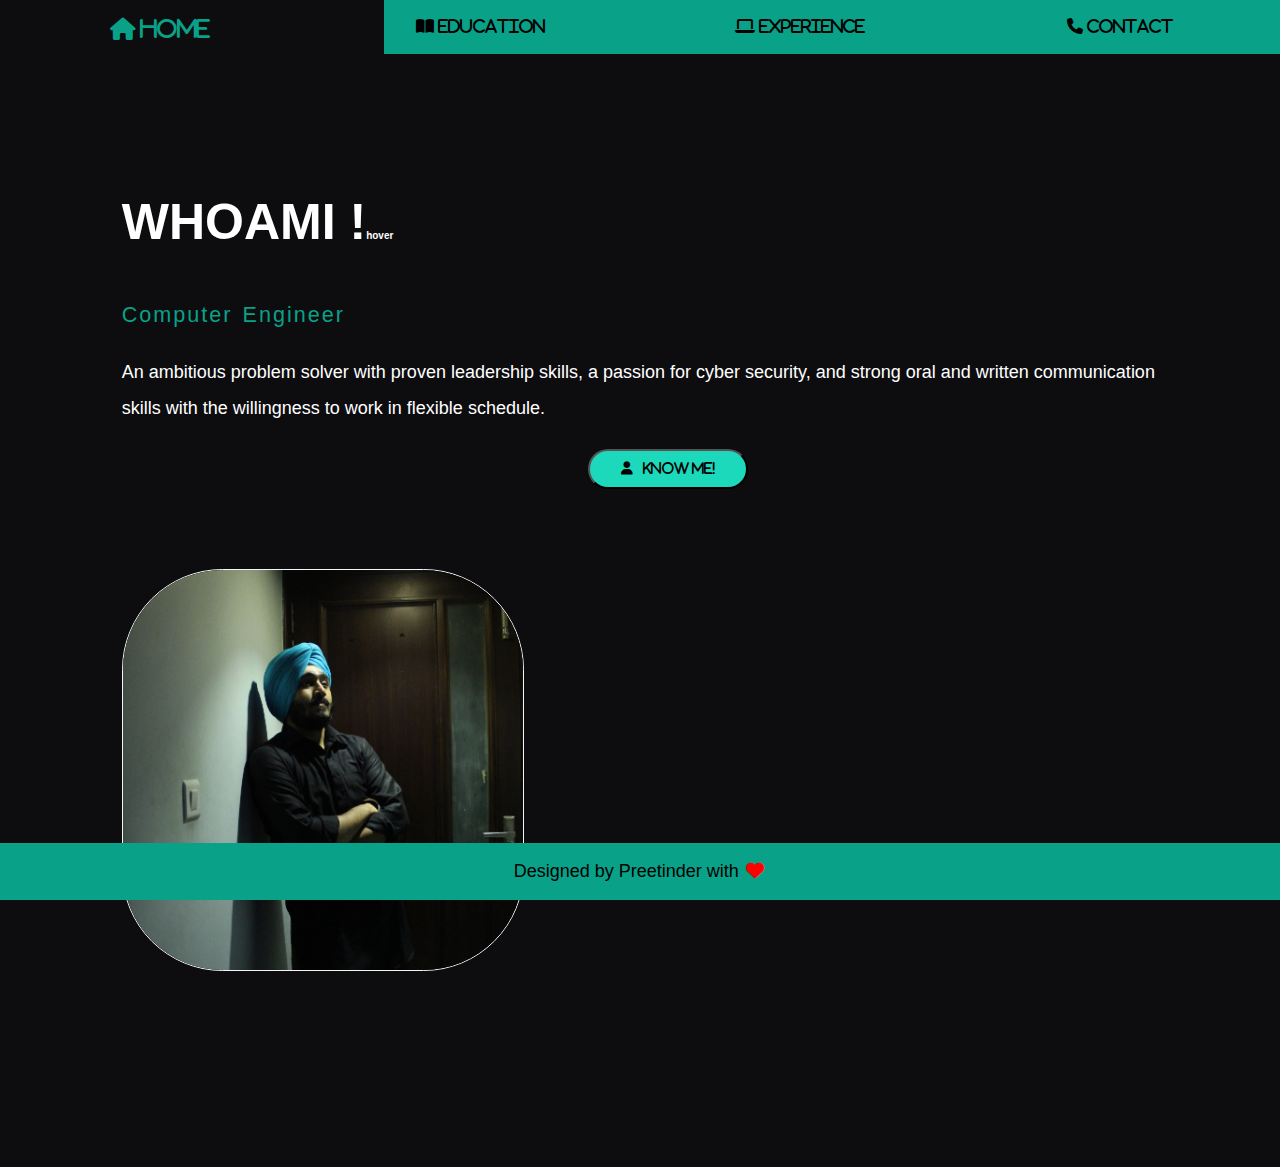
==== index.html @ 138b1d81 "first commit" ====
<!DOCTYPE html>
<html lang="en">
<head>
    <meta charset="UTF-8">
    <meta http-equiv="X-UA-Compatible" content="IE=edge">
    <meta name="viewport" content="width=device-width, initial-scale=1.0">
    <link rel="stylesheet" href="style/style.css">
    <link rel="stylesheet" href="https://cdnjs.cloudflare.com/ajax/libs/font-awesome/6.1.1/css/all.min.css">
    <!-- <script src="main.js" ></script> -->
    <title>Preetinder Singh</title>
</head>
<body>
    <nav class="navbar">
        
            <!-- <li><a href="#"><i class="fa-duotone fa-house-heart">Home</i></a></li> -->
            <a href="index.html"><i class="fa-solid fa-house"><span> Home</span></i></a>
            <a href="edu.html"><i class="fa-solid fa-book-open"><span> Education</span></i></a>
            <a href="exp.html"><i class="fa-solid fa-laptop"> Experience</i></a>
            <a href="contact.html"><i class="fa-solid fa-phone"> Contact</i></a>
        
        
    </nav>

    <section class="img-text">

        <div class="txt">
            <h2 onmouseover="changetext(this)" >WHOAMI !<small class="hvr">hover</small></h2>
            
            <span >Computer Engineer</span>
            <p>An ambitious problem solver with proven leadership skills, a passion for cyber
                security, and strong oral and written communication skills with the willingness to
                work in flexible schedule.</p>
            <button class="about" ><a href="edu.html"> <i class="fas fa-user" style="color: black;" >&nbsp;&nbsp;  Know Me!</i></a>  </button>

        </div>

        <div class="profile-img">
            <img src="images/mine.JPG" alt="Error! image not found." class="profile-img">
        </div>

    </section>

    <footer class="footer">
        <p>Designed by Preetinder with <i class="fas fa-heart fa-fw  fa-beat-fade" style="color: rgb(255, 0, 0); --fa-animation-duration:2s; size: 5px;"></i></p>
    </footer>
    
</body>
</html>

<script>
document.getElementsByClassName("")
function changetext(x){
    x.innerHTML="Preetinder Singh Bajaj";
}
</script>
---- style/style.css ----
html
{
    font-family: sans-serif;
}
html::-webkit-scrollbar{
    width: 10px;
}
html::-webkit-scrollbar-track
{
    background: #0d0d0f;
}
html::-webkit-scrollbar-thumb
{
    background: #09a188;
    border-radius: 4px;
    width: 2px;
}
h1{
    font-family: garamond;
    font-size: 2.5rem;
}

html{
    overflow-x: hidden;
    
}
body{
    background-color: #0d0d0f;
    padding-bottom: 6.5rem;
}
section{
    padding: 5rem 9%;
    margin-top: 5%;
}

.navbar
{
    position: fixed;
    display: -webkit-box;
    display: -ms-flexbox;
    display: flex;

    -webkit-box-align: end;
    -ms-flex-align: end;
    align-items: center;
    
    top: 0; /* position*/
    left: 0;
    right: 0;
    background-color: #09a188;

}
.navbar a{
    -webkit-box-flex: 1;
    -ms-flex: 1;
    flex: 1;
    text-align: center;
    padding: 1rem;
    display: inline-block;
    background-color: #09a188;
    -webkit-box-flex: 1;
      -ms-flex: 1;
          flex: 1;
          color: black;
    
}

.navbar  a:hover {
transform: scale(1.4);
transition-duration: 1s;
padding-top: 20px;
background-color: #0d0d0f;
color: #09a188;
}


.img-text
{
    padding-top: 7%;
    display: -webkit-box;
    display: -ms-flexbox;
    display: flex;
    -webkit-box-align: center;
        -ms-flex-align: center;
            align-items: center;
    -ms-flex-wrap: wrap;
        flex-wrap: wrap;
        
    gap: 5rem;
    min-height: calc(100vh-2.5rem);
    align-items: center;
        
}

.img-text .txt{
    color: white;
    font-size: large;
    -webkit-box-flex: 1;
      -ms-flex: 1 1 42rem;
          flex: 1 1 42rem;
  
}
.img-text  h2{
    font-size: 50px;
    /* display: inline; */
}
.img-text  h2 .hvr{
    font-size: 10px;
    /* display: inline; */
}



.img-text .txt span{
    font-size: larger;
    color: #09a188;
    letter-spacing: 2px;
    line-height: 2;
    display: block;
    word-spacing: 2px;
}
.img-text .txt p{
    line-height: 2;
}
button{
    display: inline-block;
    
}
.about {
    background-color: #1bd9ba;
    color: #0d0d0f;
    text-align: center;
    border-radius: 20px;
    align-items: center;
    margin-left: 45%;
    margin-top: 5px;
    height: 2.5rem;
    width: 10rem;
}


button:hover{
    transform: scale(1.2);
    transition-duration: 1s;
    transition-delay: 100ms;
}

.img-text .profile-img
{
    -webkit-box-flex: 1;
      -ms-flex: 1 1 42rem;
          flex: 1 1 15rem;
    
          
}
.img-text .profile-img img {
    
    height: 25rem;
    width: 25rem;
    border-radius: 25%;
    object-fit: cover;border: 1px solid whitesmoke;
}
.footer
{
    background-color: #09a188;
    position: fixed;
    bottom: 0;
    left: 0;
    right: 0;
    text-align: center;
    font-size: large;
}

.fa-regular 
{
    
    color: red;
    fill-opacity: 100;
}
.education{
    margin-top: 7.5rem;
    margin-bottom: 1.8rem;
    
}

.head
{
    margin: 0;
    font-size: 4.5em;
    padding-top: 10px;
    text-align: center;
    color: whitesmoke;
    
    
}
.head:hover{
    cursor: pointer;
    

}
.head span
{
    color: #09a188;
}


.box
{
    /* flex: initial; */
    /* margin-top: 3rem; */
    display: -webkit-box;
    display: -ms-flexbox;
    display: flex;
    flex-wrap: wrap;
    /* -webkit-box-align: center; */
    /* -ms-flex-align: center; */
    align-items: center;
    padding: 0 5%;
    margin: 15px;
    perspective: 200rem;
}
.box .inner-box
{
    display: flex;
    display: inline-block;
    padding: 0.2rem 1rem ;
    flex: 1 1 40rem;
    box-sizing: border-box;
    -webkit-box-flex: 1;
      -ms-flex: 1 1 42rem;
          flex: 1 1 15rem;
    margin: 2rem;
    text-align: center;
    position: relative;
    transition: 1s ease-in-out;
    transform-style: preserve-3d;
    
}

.inner-box{
    background-color: #09a188;
    gap 2rem
} 
.inner-box:hover
{
    transform: rotateY(0.5turn);
}
.box .inner-box .box-inner
{
    top: 0;
    left: 0;
    backface-visibility: hidden;
    linear-gradient(transparent, transparent, rgba(0, 0, 0, 0.4));
    
}
.box-inner{
    height: 120px;   
}
.box .inner-box .box-inner--front
{
    /* padding-top: 50px; */
    position: relative;
    text-align: center;
    /* padding-left: 28%; */
    align-items: center;
}
.box .inner-box .box-inner--back
{
        transform: rotateY(0.5turn);
        position: absolute;
        align-items: center;
        margin-left: 26%;
        
}

.cont-box
{
    display: -webkit-box;
    display: -ms-flexbox;
    display: flex;

}
.skill-box
{
    
    display: grid;
    margin: 0 5px;
}
.skill-box img

{
    height: 100px;
    width: 100px;
}

@media (max-width: 1200px)
{
    html{
        font-size: 75%;
    }
    .navbar a{
            padding:1rem 0 ;
    }
    section{
        padding: 3rem 2rem;
    }
    .about{
        height: 4rem ;
        width: 12rem;
        
    }
    .profile-img{
        display: -webkit-flex;
        display: block;
        max-width: 100%;
    }


}
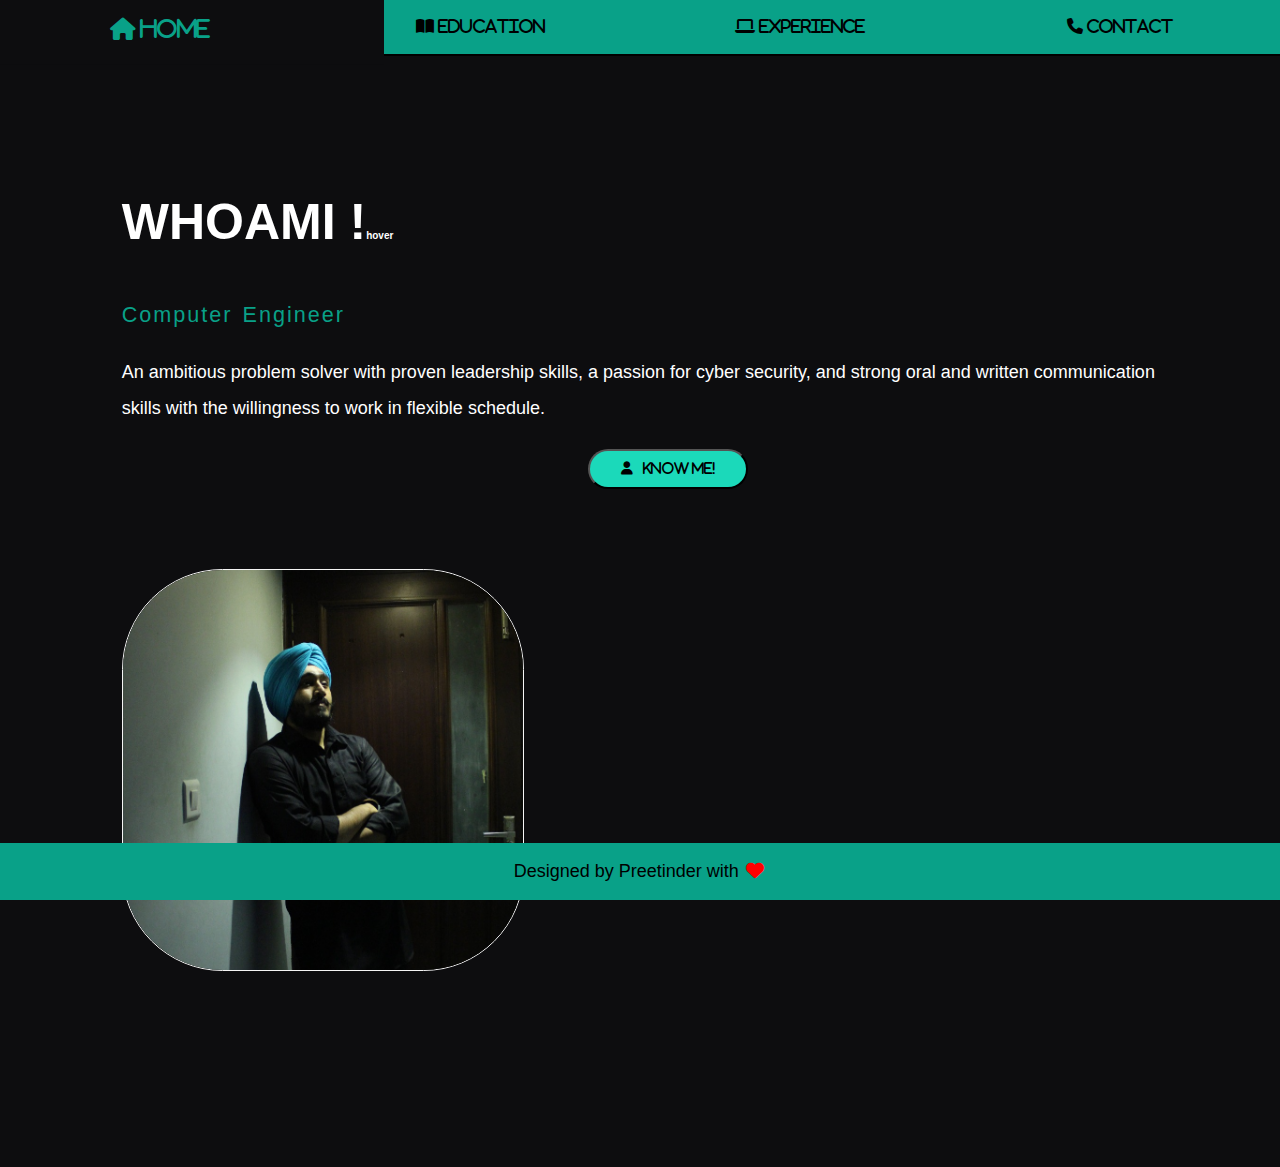
==== commit 04ddf8d1: "updated education page" ====
--- a/index.html
+++ b/index.html
@@ -45,7 +45,7 @@
     </footer>
     
 </body>
-</html>
+</html> 
 
 <script>
 document.getElementsByClassName("")
--- a/style/style.css
+++ b/style/style.css
@@ -8,6 +8,7 @@
 html::-webkit-scrollbar-track
 {
     background: #0d0d0f;
+    
 }
 html::-webkit-scrollbar-thumb
 {
@@ -39,6 +40,8 @@
     display: -webkit-box;
     display: -ms-flexbox;
     display: flex;
+    z-index: 1000;
+    border-bottom: 2px solid black;
 
     -webkit-box-align: end;
     -ms-flex-align: end;
@@ -178,8 +181,9 @@
     fill-opacity: 100;
 }
 .education{
-    margin-top: 7.5rem;
-    margin-bottom: 1.8rem;
+    /* margin-top: 7.5rem; */
+    margin-top: 1rem;
+    margin-bottom: 0;
     
 }
 
@@ -206,17 +210,14 @@
 
 .box
 {
-    /* flex: initial; */
-    /* margin-top: 3rem; */
     display: -webkit-box;
     display: -ms-flexbox;
     display: flex;
     flex-wrap: wrap;
-    /* -webkit-box-align: center; */
-    /* -ms-flex-align: center; */
     align-items: center;
     padding: 0 5%;
     margin: 15px;
+    margin-bottom: 0;
     perspective: 200rem;
 }
 .box .inner-box
@@ -269,29 +270,44 @@
         transform: rotateY(0.5turn);
         position: absolute;
         align-items: center;
-        margin-left: 26%;
+        margin-top: 2.5%;
+        margin-left: 18%;
         
 }
 
-.cont-box
-{
-    display: -webkit-box;
-    display: -ms-flexbox;
-    display: flex;
-
-}
-.skill-box
-{
-    
+.skill{
+    margin: 0;
+}
+ .skill-div{
+    margin-top: 0;
+    padding-top: 0;
+    display: -ms-grid;
     display: grid;
-    margin: 0 5px;
-}
-.skill-box img
-
-{
-    height: 100px;
-    width: 100px;
-}
+    -ms-grid-columns: (minmax(16rem, 1fr))[auto-fit];
+        grid-template-columns: repeat(auto-fit, minmax(16rem, 1fr));
+    gap: 1rem;
+ }
+ .skill .skill-div .skill-div-grid{
+    padding: 1.5rem;
+  text-align: center;
+  -webkit-box-shadow: 0 0.5rem 1rem rgba(0, 0, 0, 0.7);
+          box-shadow: 0 0.5rem 1rem rgba(0, 0, 0, 0.7);
+  border-radius: .5rem;
+  background: #333333;
+  color: #09a188;
+    
+ }
+ .skill .skill-div .skill-div-grid:hover{
+    transform: scale(1.2);
+    background-color: #065f50;
+ }
+ .skill .skill-div .skill-div-grid:hover h3{
+     color: #0d0d0f;
+    transition: ease-in-out;
+    transition-delay: 100ms;
+    transition-duration: 100ms;
+    transform: scale(1.5);
+ }
 
 @media (max-width: 1200px)
 {
